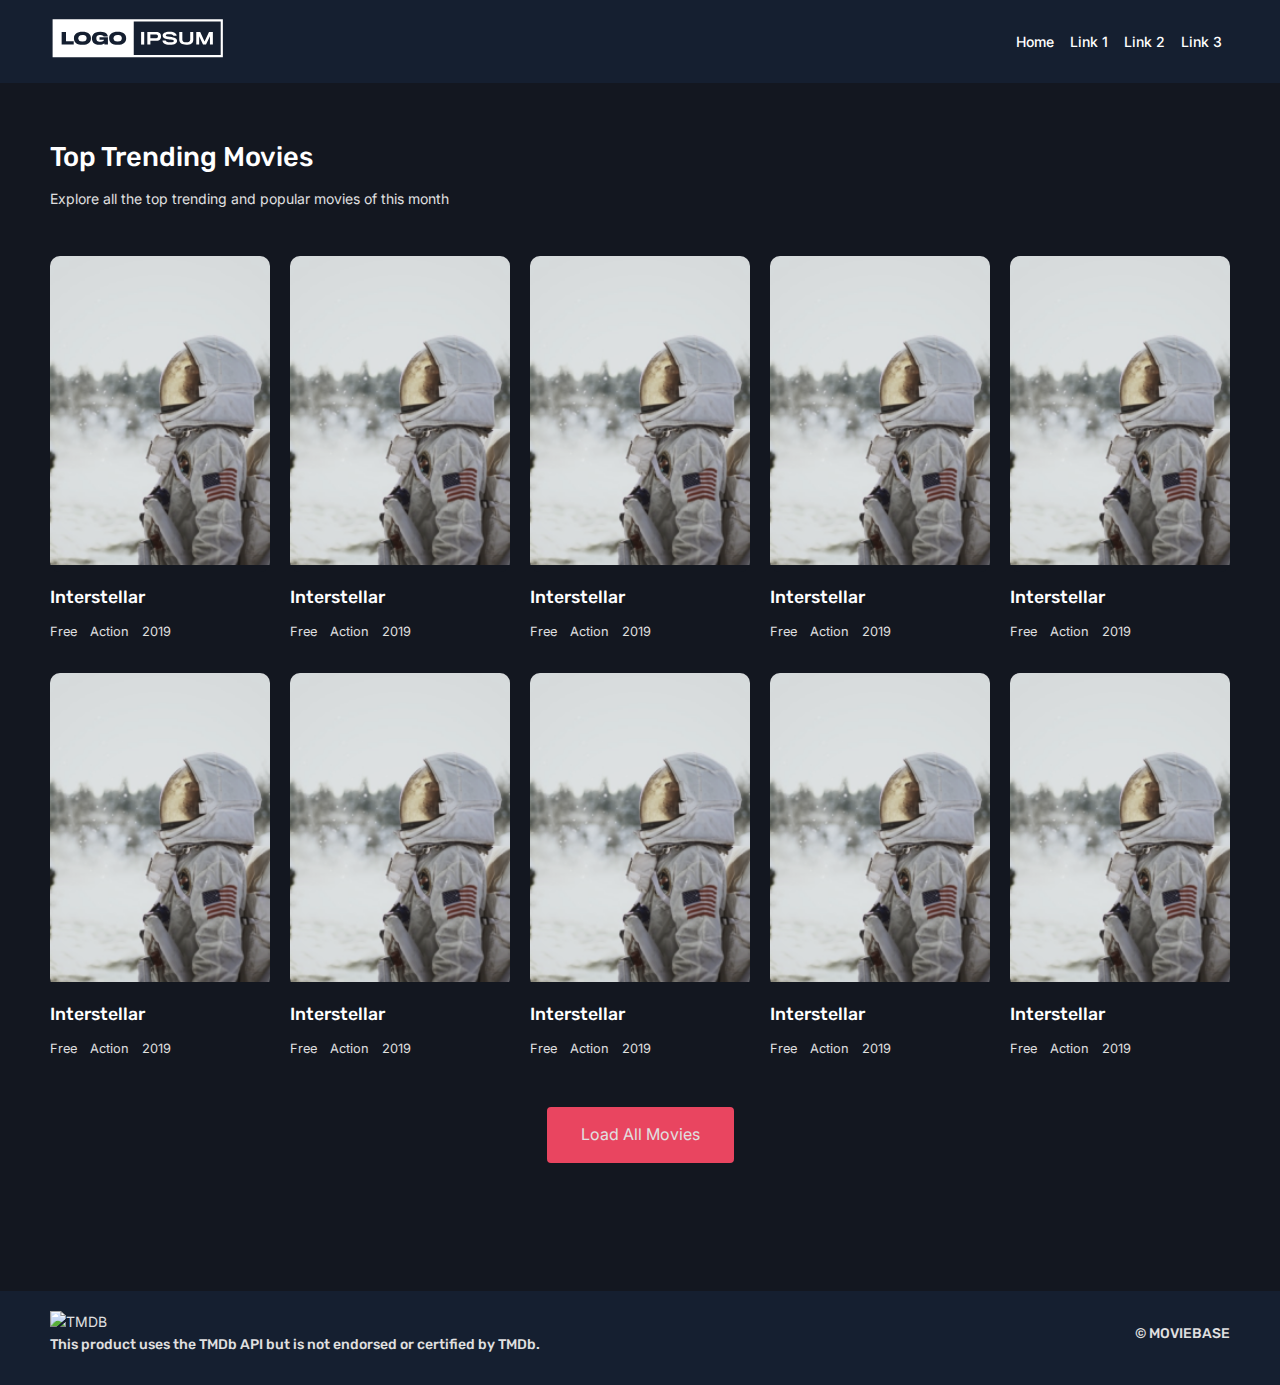
==== index.html @ 8ab77382 "Moviebase first commit" ====
<!DOCTYPE html>
<html lang="en">
<head>
    <meta charset="UTF-8">
    <meta http-equiv="X-UA-Compatible" content="IE=edge">
    <meta name="viewport" content="width=device-width, initial-scale=1.0">
    <title>Moviebase</title>

    <link rel="stylesheet" href="scss/main.css">

    <link href="https://fonts.googleapis.com/css?family=Material+Icons|Material+Icons+Outlined|Material+Icons+Two+Tone|Material+Icons+Round|Material+Icons+Sharp" rel="stylesheet">
    
</head>
<body>
    

    <header class="header">
        <div class="container">
            <div class="navbar">
                <a href="/index.html" class="brand-logo">
                    <img src="images/logo.svg" class="img-responsive" alt="">
                </a>

                <div class="nav-burger">
                    <span class="burger-bar bar-1"></span>
                    <span class="burger-bar bar-2"></span>
                    <span class="burger-bar bar-3"></span>
                </div>

                <nav class="navbar-nav">
                    <ul>
                        <li><a href="#">Home</a></li>
                        <li><a href="#">Link 1</a></li>
                        <li><a href="#">Link 2</a></li>
                        <li><a href="#">Link 3</a></li>
                    </ul>
                </nav>

            </div>
        </div>
    </header>

    <main class="wrapper">
        <div class="container">

            <div class="content">
                <div class="heading">
                    <h1>Top Trending Movies</h1>
                    <p class="page-desc">Explore all the top trending and popular movies of this month</p>
                </div>
            </div>

            <div class="cards-wrapper">
                
                <div class="card">
                    <span class="card__rating">
                        <i class="material-icons-outlined">star</i>
                        9.0
                    </span>
                    <a href="./details.html" class="card__cover">
                        <img src="images/Interstellar.png" class="img-responsive" alt="Interstellar">
                    </a>
                    <h2 class="card__title">
                        <a href="./details.html">Interstellar</a>
                    </h2>
                    <ul class="card__list">
                        <li>Free</li>
                        <li>Action</li>
                        <li>2019</li>
                    </ul>
                </div>

                <div class="card">
                    <span class="card__rating">
                        <i class="material-icons-outlined">star</i>
                        9.0
                    </span>
                    <a href="./details.html" class="card__cover">
                        <img src="images/Interstellar.png" class="img-responsive" alt="Interstellar">
                    </a>
                    <h2 class="card__title">
                        <a href="./details.html">Interstellar</a>
                    </h2>
                    <ul class="card__list">
                        <li>Free</li>
                        <li>Action</li>
                        <li>2019</li>
                    </ul>
                </div>

                <div class="card">
                    <span class="card__rating">
                        <i class="material-icons-outlined">star</i>
                        9.0
                    </span>
                    <a href="./details.html" class="card__cover">
                        <img src="images/Interstellar.png" class="img-responsive" alt="Interstellar">
                    </a>
                    <h2 class="card__title">
                        <a href="./details.html">Interstellar</a>
                    </h2>
                    <ul class="card__list">
                        <li>Free</li>
                        <li>Action</li>
                        <li>2019</li>
                    </ul>
                </div>

                <div class="card">
                    <span class="card__rating">
                        <i class="material-icons-outlined">star</i>
                        9.0
                    </span>
                    <a href="./details.html" class="card__cover">
                        <img src="images/Interstellar.png" class="img-responsive" alt="Interstellar">
                    </a>
                    <h2 class="card__title">
                        <a href="./details.html">Interstellar</a>
                    </h2>
                    <ul class="card__list">
                        <li>Free</li>
                        <li>Action</li>
                        <li>2019</li>
                    </ul>
                </div>
                
                <div class="card">
                    <span class="card__rating">
                        <i class="material-icons-outlined">star</i>
                        9.0
                    </span>
                    <a href="./details.html" class="card__cover">
                        <img src="images/Interstellar.png" class="img-responsive" alt="Interstellar">
                    </a>
                    <h2 class="card__title">
                        <a href="./details.html">Interstellar</a>
                    </h2>
                    <ul class="card__list">
                        <li>Free</li>
                        <li>Action</li>
                        <li>2019</li>
                    </ul>
                </div>

                <div class="card">
                    <span class="card__rating">
                        <i class="material-icons-outlined">star</i>
                        9.0
                    </span>
                    <a href="./details.html" class="card__cover">
                        <img src="images/Interstellar.png" class="img-responsive" alt="Interstellar">
                    </a>
                    <h2 class="card__title">
                        <a href="./details.html">Interstellar</a>
                    </h2>
                    <ul class="card__list">
                        <li>Free</li>
                        <li>Action</li>
                        <li>2019</li>
                    </ul>
                </div>

                <div class="card">
                    <span class="card__rating">
                        <i class="material-icons-outlined">star</i>
                        9.0
                    </span>
                    <a href="./details.html" class="card__cover">
                        <img src="images/Interstellar.png" class="img-responsive" alt="Interstellar">
                    </a>
                    <h2 class="card__title">
                        <a href="./details.html">Interstellar</a>
                    </h2>
                    <ul class="card__list">
                        <li>Free</li>
                        <li>Action</li>
                        <li>2019</li>
                    </ul>
                </div>

                <div class="card">
                    <span class="card__rating">
                        <i class="material-icons-outlined">star</i>
                        9.0
                    </span>
                    <a href="./details.html" class="card__cover">
                        <img src="images/Interstellar.png" class="img-responsive" alt="Interstellar">
                    </a>
                    <h2 class="card__title">
                        <a href="./details.html">Interstellar</a>
                    </h2>
                    <ul class="card__list">
                        <li>Free</li>
                        <li>Action</li>
                        <li>2019</li>
                    </ul>
                </div>

                <div class="card">
                    <span class="card__rating">
                        <i class="material-icons-outlined">star</i>
                        9.0
                    </span>
                    <a href="./details.html" class="card__cover">
                        <img src="images/Interstellar.png" class="img-responsive" alt="Interstellar">
                    </a>
                    <h2 class="card__title">
                        <a href="./details.html">Interstellar</a>
                    </h2>
                    <ul class="card__list">
                        <li>Free</li>
                        <li>Action</li>
                        <li>2019</li>
                    </ul>
                </div>

                <div class="card">
                    <span class="card__rating">
                        <i class="material-icons-outlined">star</i>
                        9.0
                    </span>
                    <a href="./details.html" class="card__cover">
                        <img src="images/Interstellar.png" class="img-responsive" alt="Interstellar">
                    </a>
                    <h2 class="card__title">
                        <a href="./details.html">Interstellar</a>
                    </h2>
                    <ul class="card__list">
                        <li>Free</li>
                        <li>Action</li>
                        <li>2019</li>
                    </ul>
                </div>
                
            </div>
            
            <div class="load__more">
                <a href="#" class="button">Load All Movies</a>
            </div>

        </div>
    </main>


    <footer class="footer">
        <div class="container">
            <div class="attribution">
                <div class="brand-logo">
                    <img src="https://www.themoviedb.org/assets/2/v4/logos/v2/blue_long_1-8ba2ac31f354005783fab473602c34c3f4fd207150182061e425d366e4f34596.svg" class="img-responsive" alt="TMDB">
                </div>
                <h4>This product uses the TMDb API but is not endorsed or certified by TMDb.</h4>
            </div>
            <div class="copyright">
                <h4>&#169; MOVIEBASE</h4>
            </div>
        </div>
    </footer>


</body>
</html>
---- scss/main.css ----
/**
 * 1. Correct the line height in all browsers.
 * 2. Prevent adjustments of font size after orientation changes in iOS.
 */
@import url("https://fonts.googleapis.com/css2?family=Rubik:wght@300;400;500;600;700;800&display=swap");
@import url("https://fonts.googleapis.com/css2?family=Inter:wght@300;400;500;600;700;800&display=swap");
html {
  line-height: 1.15;
  /* 1 */
  -webkit-text-size-adjust: 100%;
  /* 2 */
}

/**
 * Remove the margin in all browsers.
 */
body {
  margin: 0;
}

/* Forms
   ========================================================================== */
/**
 * 1. Change the font styles in all browsers.
 * 2. Remove the margin in Firefox and Safari.
 */
input,
optgroup,
select,
textarea {
  font-family: inherit;
  /* 1 */
  font-size: 100%;
  /* 1 */
  line-height: 1.15;
  /* 1 */
  margin: 0;
  /* 2 */
}

/**
* Show the overflow in IE.
* 1. Show the overflow in Edge.
*/
button,
input {
  /* 1 */
  overflow: visible;
}

/**
 * Remove the inner border and padding in Firefox.
 */
button::-moz-focus-inner,
[type="button"]::-moz-focus-inner,
[type="reset"]::-moz-focus-inner,
[type="submit"]::-moz-focus-inner {
  border-style: none;
  padding: 0;
}

/**
  * Restore the focus styles unset by the previous rule.
  */
button:-moz-focusring,
[type="button"]:-moz-focusring,
[type="reset"]:-moz-focusring,
[type="submit"]:-moz-focusring {
  outline: 1px dotted ButtonText;
}

html {
  -webkit-box-sizing: border-box;
          box-sizing: border-box;
}

*::before,
*::after {
  -webkit-box-sizing: inherit;
          box-sizing: inherit;
}

body {
  line-height: 1.6;
  font-size: 14px;
  background: #131720;
  color: #e0e0e0;
}

/**
 * Basic styles for links
 */
a {
  color: #fff;
  text-decoration: none;
}

a:hover, a:active, a:focus {
  color: #e94560;
  text-decoration: none;
}

/**
    * Rest margin for heading tags
**/
h1, h2, h3, h4, h5, h6 {
  margin-top: 0;
  margin-bottom: .5rem;
}

/**
    *  Reset margins for paragraphs
**/
p {
  margin-top: 0;
  margin-bottom: .5rem;
}

/**
    *  Reset padding, margin and list-style for unordered list
**/
ul {
  margin: 0;
  padding: 0;
  list-style: none;
}

/**
 * Importing Rubik fonts for headings
*/
/**
 * Importing Rubik fonts for texts other than headings
*/
/**
 * Basic typography style for copy text
 */
body {
  font-family: 'Inter', sans-serif;
  font-weight: 400;
}

/**
 * Basic typography style for headings
 */
h1, h2, h3, h4, h5, h6 {
  font-family: 'Rubik', sans-serif;
  font-weight: 500;
}

/**
 * Main content containers
 * 1. Make the container full-width with a maximum width
 * 2. Center it in the viewport
 * 3. Leave some space on the edges, especially valuable on small screens
 */
.container {
  max-width: 1180px;
  /* 1 */
  margin-left: auto;
  /* 2 */
  margin-right: auto;
  /* 2 */
  padding-left: 20px;
  /* 3 */
  padding-right: 20px;
  /* 3 */
}

@media (max-width: 1200px) {
  .container {
    max-width: 1000px;
  }
}

@media (max-width: 991px) {
  .container {
    max-width: 768px;
  }
}

@media (max-width: 767px) {
  .container {
    max-width: 576px;
  }
}

/** 
	* Make image width relative to the container
**/
.img-responsive {
  max-width: 100%;
  width: 100%;
}

/**
	* Wraps all the content on the page
**/
.wrapper {
  position: relative;
  padding-top: 8.5rem;
  padding-bottom: 5rem;
}

.header {
  position: fixed;
  top: 0;
  left: 0;
  width: 100%;
  background: #151f30;
  z-index: 99;
}

.brand-logo img {
  max-width: 200px;
  height: 45px;
}

.navbar {
  display: -webkit-box;
  display: -ms-flexbox;
  display: flex;
  -webkit-box-pack: justify;
      -ms-flex-pack: justify;
          justify-content: space-between;
  -webkit-box-align: center;
      -ms-flex-align: center;
          align-items: center;
  padding: 1rem 0;
}

.navbar .nav-burger {
  display: -webkit-box;
  display: -ms-flexbox;
  display: flex;
  -webkit-box-orient: vertical;
  -webkit-box-direction: normal;
      -ms-flex-direction: column;
          flex-direction: column;
  cursor: pointer;
}

@media (min-width: 768px) {
  .navbar .nav-burger {
    display: none;
  }
}

.navbar .nav-burger .burger-bar {
  display: inline-block;
  width: 25px;
  height: 2px;
  margin: 3px;
  background: #fff;
  -webkit-transform-origin: 0% 50%;
          transform-origin: 0% 50%;
  -webkit-transition: .4s ease-in-out;
  transition: .4s ease-in-out;
}

.navbar .nav-burger .burger-bar.bar-2 {
  width: 13px;
}

@media (max-width: 767px) {
  .navbar .navbar-nav {
    position: absolute;
    width: 100%;
    left: 0;
    background: #151f30;
    height: calc(100vh - 78px);
    -webkit-transform: translateY(-100%);
            transform: translateY(-100%);
    z-index: 9998;
    -webkit-transition: .4s ease-in-out;
    transition: .4s ease-in-out;
  }
}

.navbar .navbar-nav ul {
  display: -webkit-box;
  display: -ms-flexbox;
  display: flex;
}

@media (max-width: 767px) {
  .navbar .navbar-nav ul {
    -webkit-box-orient: vertical;
    -webkit-box-direction: normal;
        -ms-flex-direction: column;
            flex-direction: column;
  }
}

.navbar .navbar-nav ul li a {
  display: block;
  padding: 0 .5rem;
  font-weight: 500;
}

@media (max-width: 767px) {
  .navbar .navbar-nav ul li a {
    padding: 10px 20px;
  }
}

.navbar.open .navbar-nav {
  top: 78px;
  -webkit-transform: translateY(0);
          transform: translateY(0);
}

.navbar.open .nav-burger .bar-1 {
  -webkit-transform: rotate(40deg);
          transform: rotate(40deg);
}

.navbar.open .nav-burger .bar-2 {
  opacity: 0;
}

.navbar.open .nav-burger .bar-3 {
  -webkit-transform: rotate(-40deg);
          transform: rotate(-40deg);
}

.footer {
  padding: 1.3rem 0;
  background-color: #151f30;
}

.footer .container {
  display: -webkit-box;
  display: -ms-flexbox;
  display: flex;
  -webkit-box-pack: justify;
      -ms-flex-pack: justify;
          justify-content: space-between;
  -webkit-box-align: center;
      -ms-flex-align: center;
          align-items: center;
  -ms-flex-wrap: wrap;
      flex-wrap: wrap;
}

.content .heading {
  margin-bottom: 1rem;
}

.content .heading h1 {
  font-size: 1.7rem;
  color: #fff;
}

.load__more {
  text-align: center;
  margin: 3rem 0;
}

.button {
  display: inline-block;
  background-color: #e94560;
  border: 2px solid #e94560;
  color: #e0e0e0;
  font-size: 1rem;
  padding: .8rem 2rem;
  min-width: 80px;
  text-align: center;
  border-radius: 4px;
  -webkit-transition: .4s ease-in-out;
  transition: .4s ease-in-out;
}

.button:hover {
  background-color: transparent;
  color: #e94560;
}

.cards-wrapper {
  display: -webkit-box;
  display: -ms-flexbox;
  display: flex;
  -ms-flex-wrap: wrap;
      flex-wrap: wrap;
  margin: 0 -10px;
}

.cards-wrapper .card {
  position: relative;
  display: -webkit-box;
  display: -ms-flexbox;
  display: flex;
  -webkit-box-orient: vertical;
  -webkit-box-direction: normal;
      -ms-flex-direction: column;
          flex-direction: column;
  -webkit-box-flex: 1;
      -ms-flex-positive: 1;
          flex-grow: 1;
  margin-top: 30px;
  overflow: hidden;
  width: 196.66667px;
  padding-left: 10px;
  padding-right: 10px;
  -webkit-transition: .4s ease-in-out;
  transition: .4s ease-in-out;
}

@media (max-width: 1200px) {
  .cards-wrapper .card {
    width: 168.57143px;
  }
}

@media (max-width: 991px) {
  .cards-wrapper .card {
    width: 196.66667px;
  }
}

@media (max-width: 575px) {
  .cards-wrapper .card {
    width: 168.57143px;
  }
}

@media (max-width: 403px) {
  .cards-wrapper .card {
    width: 118px;
  }
}

.cards-wrapper .card .card__rating {
  position: absolute;
  right: 10px;
  top: 10px;
  display: -webkit-box;
  display: -ms-flexbox;
  display: flex;
  -webkit-box-align: center;
      -ms-flex-align: center;
          align-items: center;
  border-radius: 7px;
  font-size: .7rem;
  padding: 5px 10px;
  background-color: #151f30;
  opacity: 0;
  z-index: 3;
  -webkit-transition: .4s ease-in-out;
  transition: .4s ease-in-out;
}

.cards-wrapper .card .card__rating i {
  font-size: .9rem;
  color: #e94560;
  margin-right: .2rem;
}

.cards-wrapper .card .card__cover {
  position: relative;
  display: block;
  border-radius: 10px;
  overflow: hidden;
}

.cards-wrapper .card .card__cover::before {
  position: absolute;
  content: '';
  top: 0;
  left: 0;
  right: 0;
  bottom: 0;
  background-color: #131925;
  opacity: .1;
  z-index: 2;
}

.cards-wrapper .card .card__cover img {
  -webkit-transition: .4s ease-in-out;
  transition: .4s ease-in-out;
}

.cards-wrapper .card .card__title {
  margin: .7rem 0;
  font-size: 1.1rem;
  white-space: nowrap;
  overflow: hidden;
  text-overflow: ellipsis;
}

.cards-wrapper .card .card__title a {
  -webkit-transition: .4s ease-in-out;
  transition: .4s ease-in-out;
}

.cards-wrapper .card .card__list {
  display: -webkit-box;
  display: -ms-flexbox;
  display: flex;
  -webkit-box-orient: horizontal;
  -webkit-box-direction: normal;
      -ms-flex-direction: row;
          flex-direction: row;
}

.cards-wrapper .card .card__list li {
  margin-right: .8rem;
  font-size: .8rem;
}

.cards-wrapper .card:hover .card__rating {
  opacity: 1;
}

.cards-wrapper .card:hover img {
  -webkit-filter: blur(3px);
          filter: blur(3px);
}

.cards-wrapper .card:hover .card__title a {
  color: #e94560;
}

.moviedetails {
  position: relative;
  margin-top: 81px;
  padding-top: 300px;
  padding-bottom: 100px;
}

.moviedetails .play {
  margin-bottom: .8rem;
}

.moviedetails .play i {
  font-size: 5rem;
}

.moviedetails .poster {
  position: absolute;
  top: 0;
  left: 0;
  right: 0;
  height: 450px;
  background-position: center;
  background-size: cover;
  z-index: -1;
}

.moviedetails .poster::before {
  content: '';
  position: absolute;
  bottom: 0;
  top: 0;
  left: 0;
  right: 0;
  display: block;
  z-index: 1;
  background: -webkit-gradient(linear, left top, left bottom, from(rgba(19, 23, 32, 0.1)), to(#131720));
  background: linear-gradient(180deg, rgba(19, 23, 32, 0.1) 0%, #131720 100%);
  pointer-events: none;
}

.moviedetails .heading h1 {
  font-size: 2.5rem;
  font-weight: 400;
}

.moviedetails .detail-list {
  display: -webkit-box;
  display: -ms-flexbox;
  display: flex;
  -webkit-box-orient: horizontal;
  -webkit-box-direction: normal;
      -ms-flex-direction: row;
          flex-direction: row;
  -webkit-box-align: center;
      -ms-flex-align: center;
          align-items: center;
  -ms-flex-wrap: wrap;
      flex-wrap: wrap;
}

.moviedetails .detail-list li {
  display: -webkit-box;
  display: -ms-flexbox;
  display: flex;
  -webkit-box-align: center;
      -ms-flex-align: center;
          align-items: center;
  padding-right: 25px;
  font-size: .9rem;
}

.moviedetails .detail-list li i {
  color: #e94560;
  margin-right: 5px;
  font-size: 1.1rem;
}

.moviedetails .movie__desc {
  max-width: 950px;
  width: 100%;
  line-height: 2;
  margin-top: 2rem;
}
/*# sourceMappingURL=main.css.map */
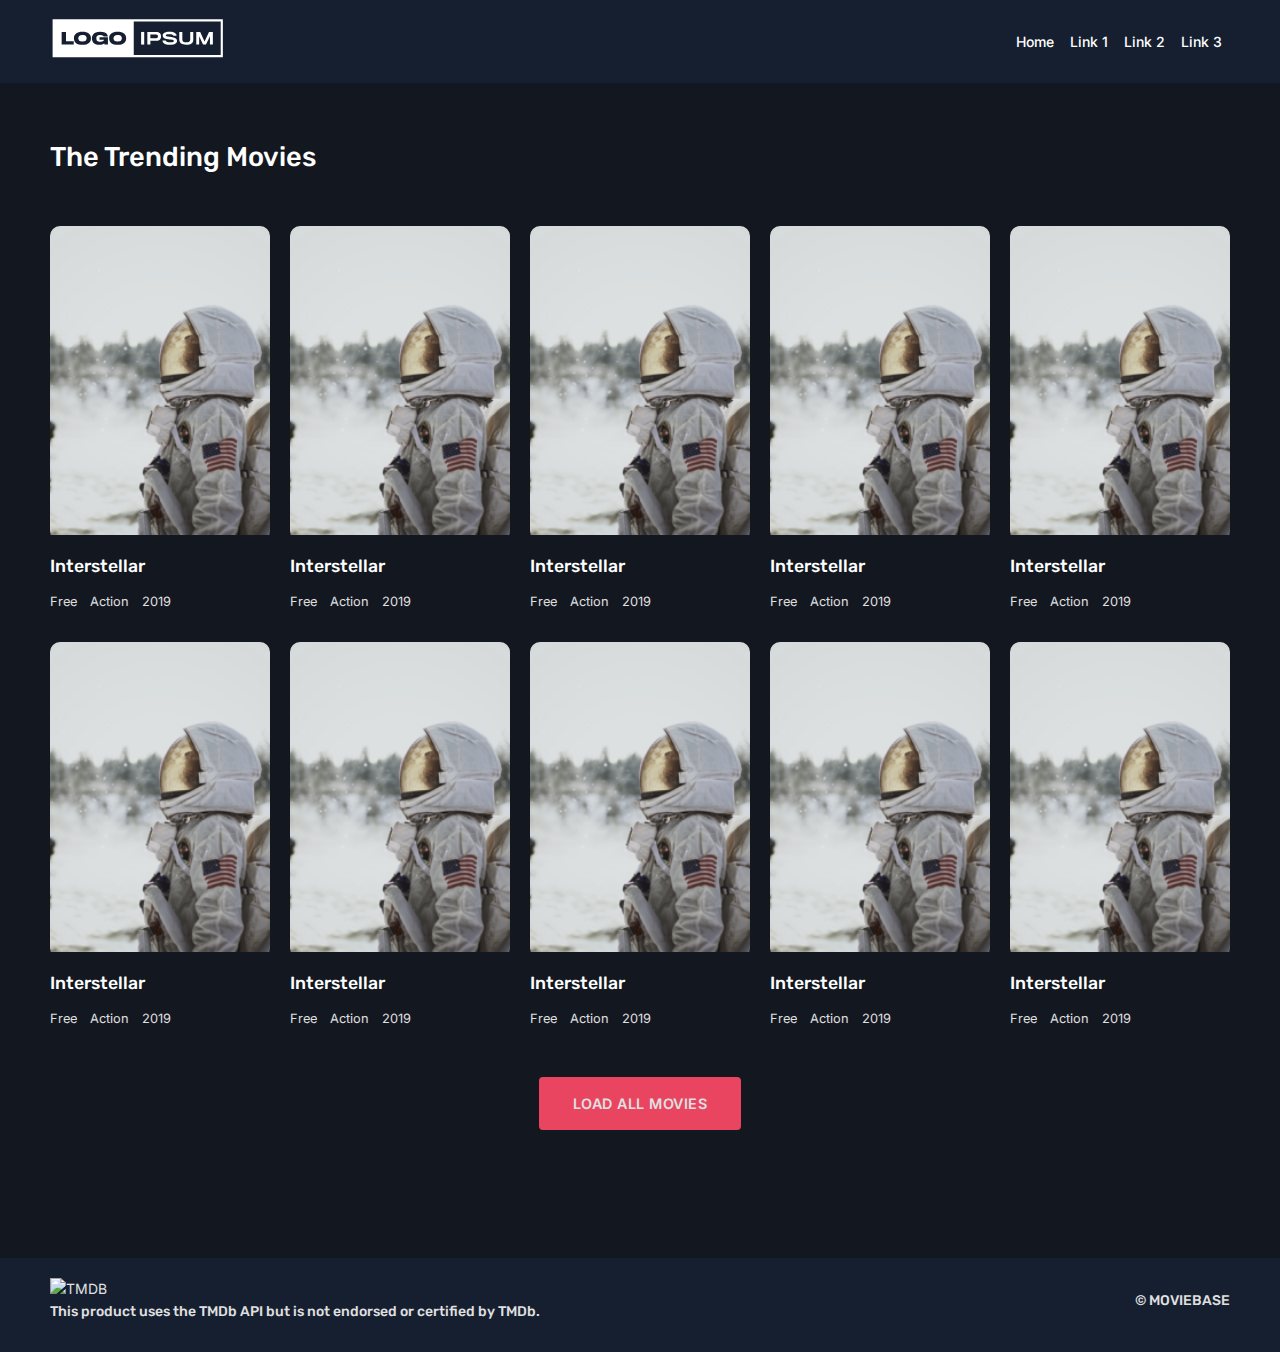
==== commit 734dbc2a: "MOdified movie list sub title" ====
--- a/index.html
+++ b/index.html
@@ -45,8 +45,7 @@
 
             <div class="content">
                 <div class="heading">
-                    <h1>Top Trending Movies</h1>
-                    <p class="page-desc">Explore all the top trending and popular movies of this month</p>
+                    <h1>The Trending Movies</h1>
                 </div>
             </div>
 
--- a/scss/main.css
+++ b/scss/main.css
@@ -361,17 +361,20 @@
   background-color: #e94560;
   border: 2px solid #e94560;
   color: #e0e0e0;
-  font-size: 1rem;
+  font-size: .9rem;
+  letter-spacing: .5px;
   padding: .8rem 2rem;
   min-width: 80px;
+  font-weight: 600;
   text-align: center;
   border-radius: 4px;
+  text-transform: uppercase;
   -webkit-transition: .4s ease-in-out;
   transition: .4s ease-in-out;
 }
 
 .button:hover {
-  background-color: transparent;
+  background-color: #fff;
   color: #e94560;
 }
 
@@ -603,4 +606,57 @@
   line-height: 2;
   margin-top: 2rem;
 }
+
+.pagenotfound {
+  min-height: 550px;
+  height: 100vh;
+  position: relative;
+  display: -webkit-box;
+  display: -ms-flexbox;
+  display: flex;
+  -webkit-box-pack: center;
+      -ms-flex-pack: center;
+          justify-content: center;
+  -webkit-box-align: center;
+      -ms-flex-align: center;
+          align-items: center;
+  -webkit-box-orient: vertical;
+  -webkit-box-direction: normal;
+      -ms-flex-direction: column;
+          flex-direction: column;
+  background-position: center;
+  background-size: cover;
+  text-align: center;
+  z-index: 0;
+}
+
+.pagenotfound::before {
+  position: absolute;
+  content: '';
+  top: 0;
+  left: 0;
+  right: 0;
+  bottom: 0;
+  background-color: rgba(19, 23, 32, 0.4);
+  z-index: -1;
+}
+
+.pagenotfound h1 {
+  font-size: 12rem;
+  line-height: 1;
+  letter-spacing: 1rem;
+  text-shadow: 0 0 20px #e94560;
+}
+
+@media (max-width: 767px) {
+  .pagenotfound h1 {
+    font-size: 8rem;
+    letter-spacing: .8rem;
+  }
+}
+
+.pagenotfound h2 {
+  font-size: 1.6rem;
+  margin-bottom: 2rem;
+}
 /*# sourceMappingURL=main.css.map */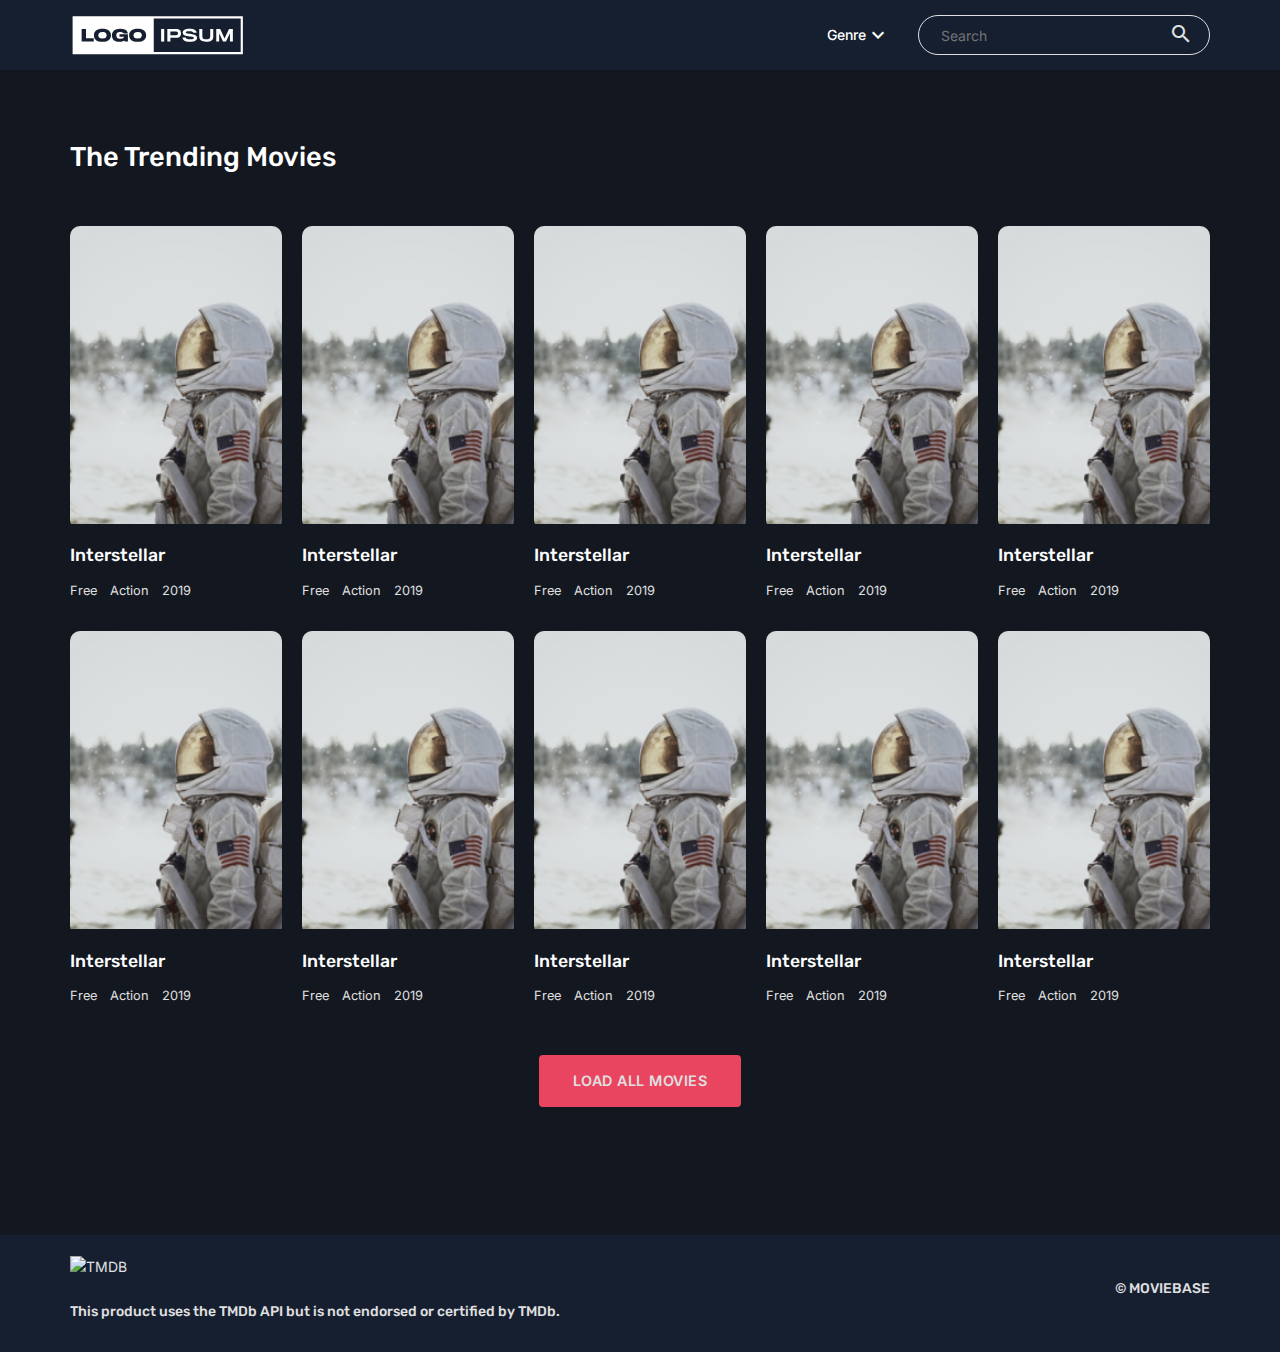
==== commit e777c2e7: "searchbar and dropdown menu added" ====
--- a/index.html
+++ b/index.html
@@ -28,12 +28,43 @@
                 </div>
 
                 <nav class="navbar-nav">
+                    
                     <ul>
-                        <li><a href="#">Home</a></li>
-                        <li><a href="#">Link 1</a></li>
-                        <li><a href="#">Link 2</a></li>
-                        <li><a href="#">Link 3</a></li>
-                    </ul>
+                        <li class="dropdown">
+                            <a href="#">Genre <span class="material-icons-outlined">expand_more</span></a>
+                            <ul class="submenu">
+                                <li><a href="#">Action</a></li>
+                                <li><a href="#">Adventure</a></li>
+                                <li><a href="#">Thriller</a></li>
+                                <li><a href="#">Animation</a></li>
+                                <li><a href="#">Comedy</a></li>
+                                <li><a href="#">Romance</a></li>
+                                <li><a href="#">Mistory</a></li>
+                                <li><a href="#">Adventure</a></li>
+                                <li><a href="#">Thriller</a></li>
+                                <li><a href="#">Animation</a></li>
+                                <li><a href="#">Comedy</a></li>
+                                <li><a href="#">Romance</a></li>
+                                <li><a href="#">Mistory</a></li>
+                                <li><a href="#">Adventure</a></li>
+                                <li><a href="#">Thriller</a></li>
+                                <li><a href="#">Animation</a></li>
+                                <li><a href="#">Comedy</a></li>
+                                <li><a href="#">Romance</a></li>
+                                <li><a href="#">Mistory</a></li>
+                            </ul>
+                        </li>
+                    </ul>
+                    
+                    <form class="searchform">
+                        <div class="search__group">
+                            <input type="text" class="search__input" placeholder="Search" />
+                            <button type="submit">
+                                <i class="material-icons-outlined">search</i>
+                            </button>
+                        </div>
+                    </form>
+
                 </nav>
 
             </div>
--- a/scss/main.css
+++ b/scss/main.css
@@ -69,7 +69,7 @@
   outline: 1px dotted ButtonText;
 }
 
-html {
+* {
   -webkit-box-sizing: border-box;
           box-sizing: border-box;
 }
@@ -210,6 +210,10 @@
   z-index: 99;
 }
 
+.brand-logo {
+  height: 45px;
+}
+
 .brand-logo img {
   max-width: 200px;
   height: 45px;
@@ -225,7 +229,12 @@
   -webkit-box-align: center;
       -ms-flex-align: center;
           align-items: center;
-  padding: 1rem 0;
+}
+
+@media (max-width: 767px) {
+  .navbar {
+    padding: 1rem 0 .8rem;
+  }
 }
 
 .navbar .nav-burger {
@@ -261,19 +270,85 @@
   width: 13px;
 }
 
+.navbar .navbar-nav {
+  display: -webkit-box;
+  display: -ms-flexbox;
+  display: flex;
+  -webkit-box-align: center;
+      -ms-flex-align: center;
+          align-items: center;
+}
+
 @media (max-width: 767px) {
   .navbar .navbar-nav {
     position: absolute;
     width: 100%;
     left: 0;
     background: #151f30;
-    height: calc(100vh - 78px);
+    height: calc(100vh - 73px);
+    padding: 20px;
     -webkit-transform: translateY(-100%);
             transform: translateY(-100%);
+    -webkit-box-orient: vertical;
+    -webkit-box-direction: reverse;
+        -ms-flex-direction: column-reverse;
+            flex-direction: column-reverse;
+    -webkit-box-pack: end;
+        -ms-flex-pack: end;
+            justify-content: flex-end;
+    overflow-y: scroll;
     z-index: 9998;
     -webkit-transition: .4s ease-in-out;
     transition: .4s ease-in-out;
   }
+}
+
+@media (max-width: 767px) {
+  .navbar .navbar-nav .searchform {
+    width: 100%;
+    margin-bottom: 20px;
+  }
+}
+
+@media (min-width: 768px) {
+  .navbar .navbar-nav .searchform {
+    margin-left: 20px;
+  }
+}
+
+.navbar .navbar-nav .searchform .search__group {
+  position: relative;
+  border-radius: 40px;
+  padding: 5px 20px;
+  height: 40px;
+  border: 1px solid #e0e0e0;
+}
+
+.navbar .navbar-nav .searchform .search__group .search__input {
+  background: transparent;
+  color: #e0e0e0;
+  border: none;
+  height: 28px;
+  width: 100%;
+  padding-right: 30px;
+}
+
+.navbar .navbar-nav .searchform .search__group .search__input:hover, .navbar .navbar-nav .searchform .search__group .search__input:active, .navbar .navbar-nav .searchform .search__group .search__input:focus {
+  border: none;
+  outline: none;
+}
+
+.navbar .navbar-nav .searchform .search__group button {
+  position: absolute;
+  background: transparent;
+  border: none;
+  height: 30px;
+  right: 10px;
+  top: 50%;
+  -webkit-transform: translateY(-50%);
+          transform: translateY(-50%);
+  color: #e0e0e0;
+  cursor: pointer;
 }
 
 .navbar .navbar-nav ul {
@@ -288,23 +363,91 @@
     -webkit-box-direction: normal;
         -ms-flex-direction: column;
             flex-direction: column;
-  }
+    width: 100%;
+  }
+}
+
+.navbar .navbar-nav ul li {
+  position: relative;
+}
+
+.navbar .navbar-nav ul li.dropdown > a {
+  position: relative;
+  line-height: 70px;
+}
+
+@media (max-width: 767px) {
+  .navbar .navbar-nav ul li.dropdown > a {
+    line-height: 50px;
+    -webkit-box-pack: justify;
+        -ms-flex-pack: justify;
+            justify-content: space-between;
+  }
+}
+
+.navbar .navbar-nav ul li.dropdown > a:focus ~ .submenu {
+  display: block;
 }
 
 .navbar .navbar-nav ul li a {
-  display: block;
+  display: -webkit-box;
+  display: -ms-flexbox;
+  display: flex;
+  -webkit-box-align: center;
+      -ms-flex-align: center;
+          align-items: center;
   padding: 0 .5rem;
   font-weight: 500;
 }
 
 @media (max-width: 767px) {
   .navbar .navbar-nav ul li a {
-    padding: 10px 20px;
-  }
+    padding: 0;
+  }
+}
+
+.navbar .navbar-nav ul li .submenu {
+  position: absolute;
+  right: 0;
+  display: -webkit-box;
+  display: -ms-flexbox;
+  display: flex;
+  -webkit-box-orient: vertical;
+  -webkit-box-direction: normal;
+      -ms-flex-direction: column;
+          flex-direction: column;
+  background-color: #151f30;
+  top: 100%;
+  min-width: 150px;
+  display: none;
+}
+
+@media (max-width: 767px) {
+  .navbar .navbar-nav ul li .submenu {
+    position: relative;
+    height: 60vh;
+    overflow-y: scroll;
+  }
+}
+
+.navbar .navbar-nav ul li .submenu li a {
+  display: block;
+  padding: 8px 15px;
+}
+
+@media (max-width: 767px) {
+  .navbar .navbar-nav ul li .submenu li a {
+    padding: 8px 0;
+  }
+}
+
+.navbar .navbar-nav ul li .submenu li a:hover {
+  background-color: #e94560;
+  color: #e0e0e0;
 }
 
 .navbar.open .navbar-nav {
-  top: 78px;
+  top: 73px;
   -webkit-transform: translateY(0);
           transform: translateY(0);
 }
@@ -374,8 +517,9 @@
 }
 
 .button:hover {
-  background-color: #fff;
-  color: #e94560;
+  background-color: #b3152f;
+  border-color: #b3152f;
+  color: #e0e0e0;
 }
 
 .cards-wrapper {
@@ -402,8 +546,8 @@
   margin-top: 30px;
   overflow: hidden;
   width: 196.66667px;
-  padding-left: 10px;
-  padding-right: 10px;
+  margin-left: 10px;
+  margin-right: 10px;
   -webkit-transition: .4s ease-in-out;
   transition: .4s ease-in-out;
 }
@@ -452,6 +596,12 @@
   transition: .4s ease-in-out;
 }
 
+@media (max-width: 767px) {
+  .cards-wrapper .card .card__rating {
+    opacity: 1;
+  }
+}
+
 .cards-wrapper .card .card__rating i {
   font-size: .9rem;
   color: #e94560;
@@ -521,6 +671,16 @@
 
 .cards-wrapper .card:hover .card__title a {
   color: #e94560;
+}
+
+.pagination {
+  display: -webkit-box;
+  display: -ms-flexbox;
+  display: flex;
+  -webkit-box-pack: justify;
+      -ms-flex-pack: justify;
+          justify-content: space-between;
+  margin-top: 3rem;
 }
 
 .moviedetails {
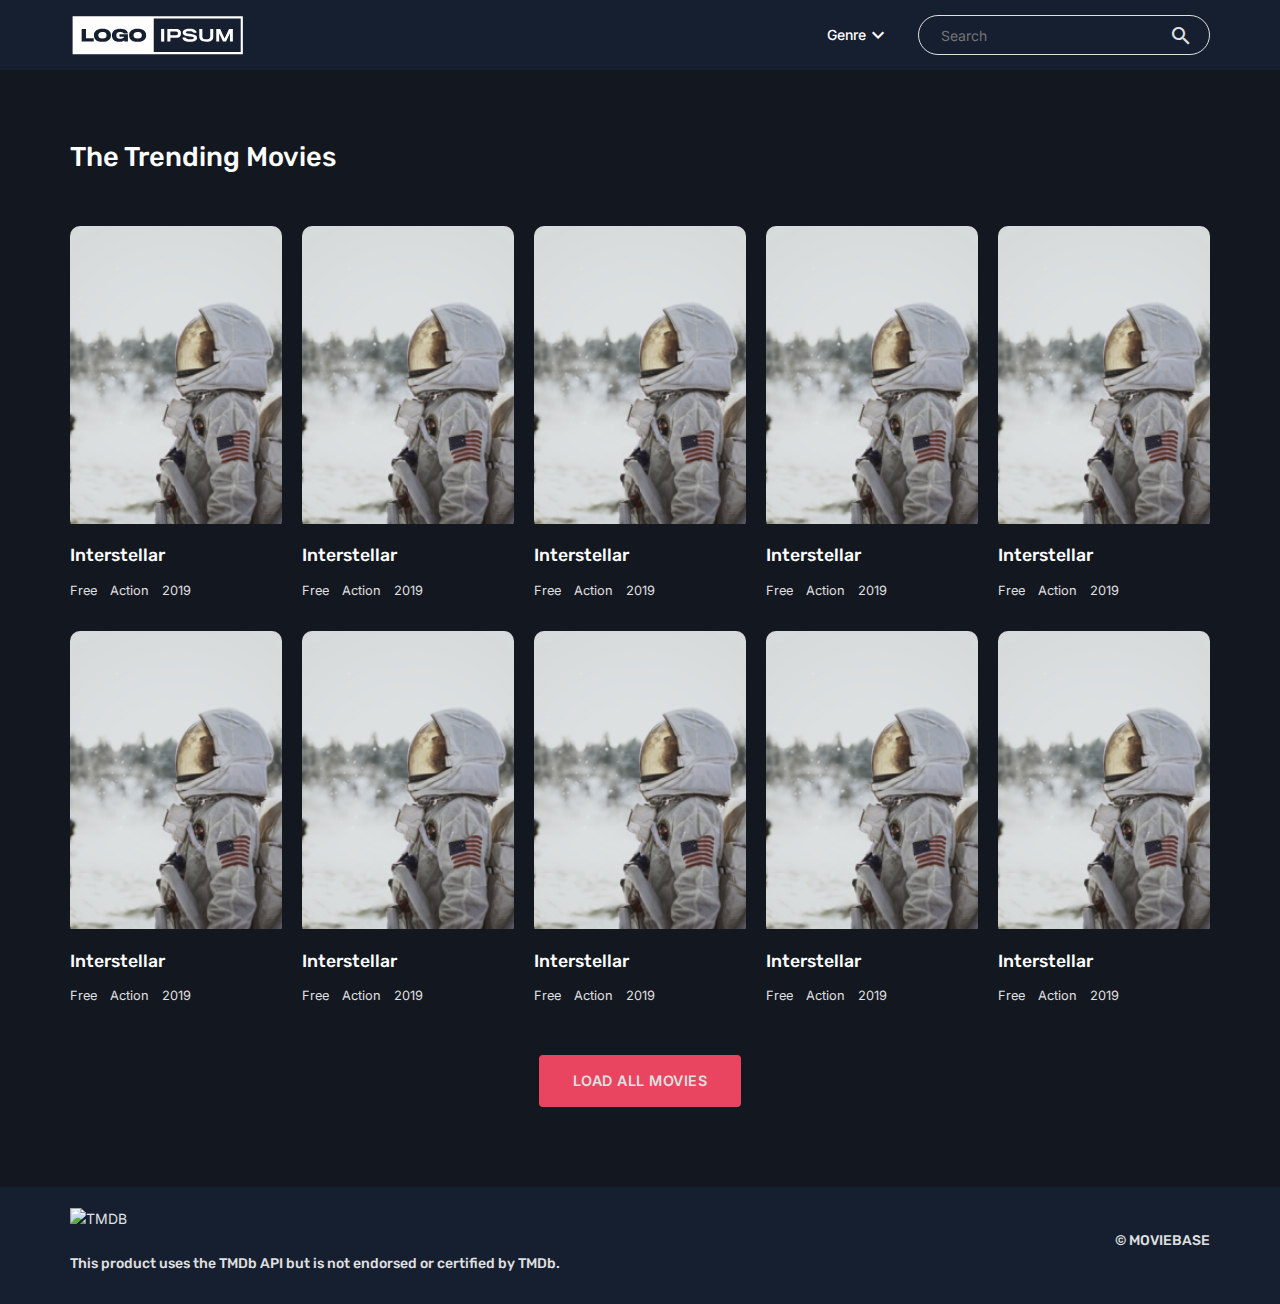
==== commit 0f93fac6: "navigation updated" ====
--- a/index.html
+++ b/index.html
@@ -16,7 +16,7 @@
 
     <header class="header">
         <div class="container">
-            <div class="navbar">
+            <div class="navbar open">
                 <a href="/index.html" class="brand-logo">
                     <img src="images/logo.svg" class="img-responsive" alt="">
                 </a>
--- a/scss/main.css
+++ b/scss/main.css
@@ -198,7 +198,6 @@
 .wrapper {
   position: relative;
   padding-top: 8.5rem;
-  padding-bottom: 5rem;
 }
 
 .header {
@@ -345,8 +344,8 @@
   height: 30px;
   right: 10px;
   top: 50%;
-  -webkit-transform: translateY(-50%);
-          transform: translateY(-50%);
+  -webkit-transform: translateY(-45%);
+          transform: translateY(-45%);
   color: #e0e0e0;
   cursor: pointer;
 }
@@ -467,6 +466,7 @@
 }
 
 .footer {
+  margin-top: 5rem;
   padding: 1.3rem 0;
   background-color: #151f30;
 }
